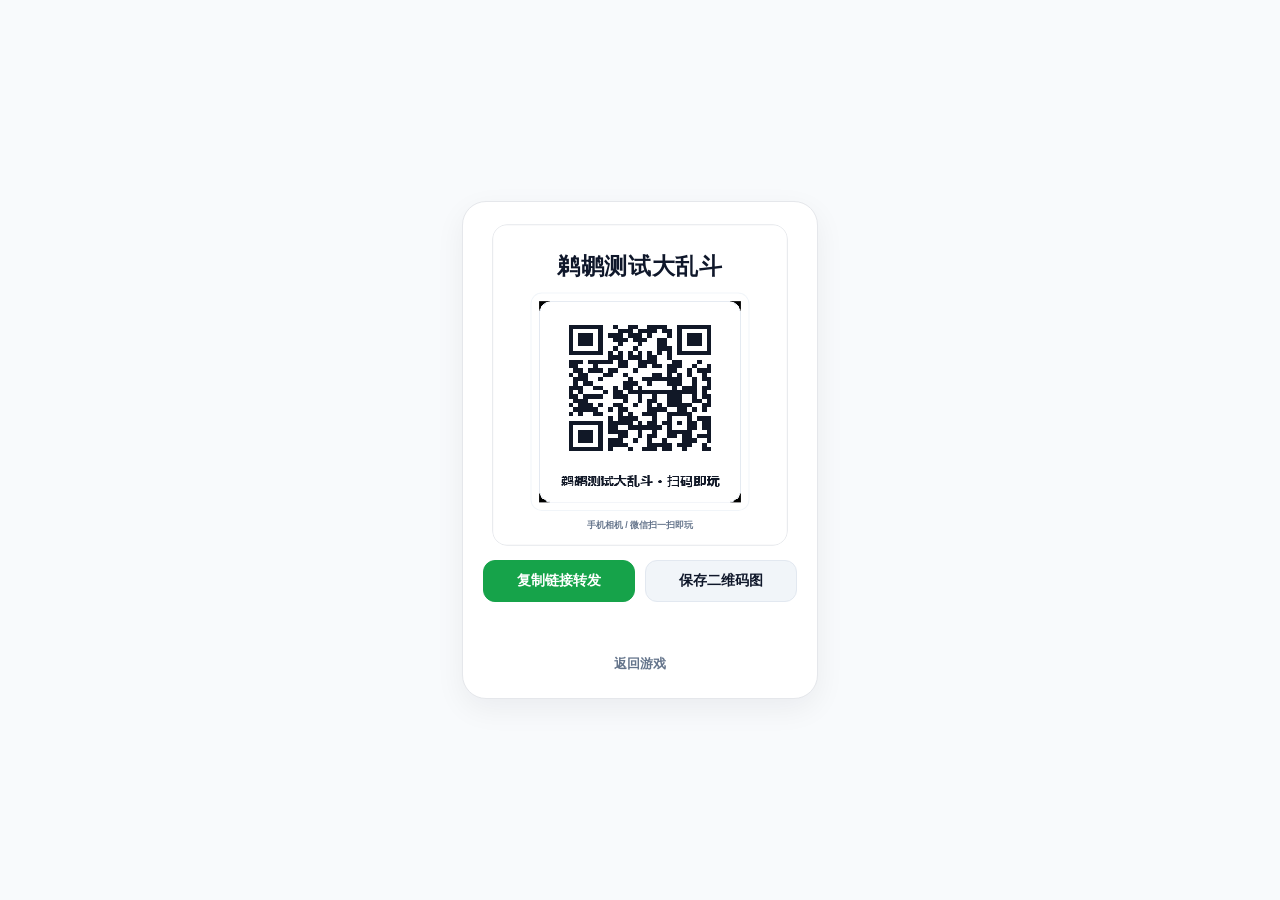
==== share.html @ 5e9de12d "feat(v5.6): 7 physical counterable bosses, concave difficulty curve, ultimate hyper dash, heal suppl" ====
<!DOCTYPE html>
<html lang="zh-CN">
<head>
  <meta charset="UTF-8" />
  <meta name="viewport" content="width=device-width, initial-scale=1.0" />
  <title>分享 · 鹈鹕测试大乱斗</title>
  <style>
    * { box-sizing: border-box; margin: 0; padding: 0; font-family: -apple-system, BlinkMacSystemFont, "PingFang SC", "Microsoft YaHei", sans-serif; }
    body {
      min-height: 100vh;
      background: #f8fafc;
      color: #0f172a;
      display: flex;
      align-items: center;
      justify-content: center;
      padding: 20px;
    }
    .panel {
      width: min(92vw, 356px);
      background: #ffffff;
      border: 1px solid #e5e7eb;
      border-radius: 24px;
      padding: 22px 20px 18px;
      box-shadow: 0 10px 30px rgba(15, 23, 42, 0.06);
      display: flex;
      flex-direction: column;
      align-items: center;
      gap: 14px;
    }
    .qr-card {
      width: 100%;
      max-width: 296px;
      border-radius: 16px;
      overflow: hidden;
      background: #ffffff;
    }
    .qr-card img {
      width: 100%;
      height: auto;
      display: block;
    }
    .btn-row {
      width: 100%;
      display: grid;
      grid-template-columns: 1fr 1fr;
      gap: 10px;
    }
    .btn {
      width: 100%;
      border: 1px solid #e2e8f0;
      border-radius: 12px;
      padding: 11px 10px;
      font-size: 14px;
      font-weight: 700;
      cursor: pointer;
      background: #ffffff;
      color: #0f172a;
      transition: background 0.15s ease, transform 0.08s ease;
    }
    .btn:active { transform: scale(0.98); }
    .btn-primary {
      background: #16a34a;
      border-color: #16a34a;
      color: #ffffff;
    }
    .btn-secondary {
      background: #f1f5f9;
      border-color: #e2e8f0;
      color: #0f172a;
    }
    .btn-back {
      background: transparent;
      border-color: transparent;
      color: #64748b;
      font-size: 13px;
      padding: 6px;
    }
    .tip {
      font-size: 12.5px;
      font-weight: 600;
      color: #16a34a;
      min-height: 18px;
      text-align: center;
    }
  </style>
</head>
<body>
  <div class="panel">
    <div class="qr-card">
      <img id="svgPosterImg" src="/assets/promo_card.svg?v=5.6" alt="鹈鹕测试大乱斗二维码" />
    </div>
    <div class="btn-row">
      <button class="btn btn-primary" id="copyLaunchBtn">复制链接转发</button>
      <button class="btn btn-secondary" id="dlPngBtn">保存二维码图</button>
    </div>
    <div class="tip" id="statusTip"></div>
    <button class="btn btn-back" id="returnGameBtn">返回游戏</button>
  </div>
  <script>
    const params = new URLSearchParams(location.search);
    const plat = params.get('plat') || '微信';
    const mode = params.get('mode') || 'hub';
    const dist = Number(params.get('dist') || 0);
    const shareUrl = 'https://nailong.openwaifu-agent.uk';
    const shareText = dist > 0
      ? `我在《鹈鹕测试大乱斗》单命跑了 ${dist}m！扫码即玩：${shareUrl}`
      : `《鹈鹕测试大乱斗》扫码即玩：${shareUrl}`;

    let actionCompleted = false;
    function markSharedDone() {
      actionCompleted = true;
      try {
        localStorage.setItem('pelican_share_verified_v1', JSON.stringify({
          plat,
          mode,
          ts: Date.now(),
          ok: true
        }));
      } catch (_) {}
      const retBtn = document.getElementById('returnGameBtn');
      retBtn.className = 'btn btn-primary';
      retBtn.textContent = mode === 'revive' ? '已分享 · 点击返回满血复活' : '返回游戏';
    }

    document.getElementById('copyLaunchBtn').addEventListener('click', () => {
      if (navigator.clipboard && navigator.clipboard.writeText) {
        navigator.clipboard.writeText(shareText).catch(() => {});
      }
      markSharedDone();
      document.getElementById('statusTip').style.color = '#16a34a';
      document.getElementById('statusTip').textContent = `链接已复制，发给${plat}好友即可`;
      if (plat === '微信') {
        try { window.location.href = 'weixin://'; } catch (_) {}
      } else if (plat === 'QQ') {
        window.open('https://connect.qq.com/widget/shareqq/index.html?url=' + encodeURIComponent(shareUrl) + '&title=' + encodeURIComponent('鹈鹕测试大乱斗'), '_blank');
      } else if (plat === '抖音') {
        window.open('https://www.douyin.com/', '_blank');
      }
    });

    document.getElementById('dlPngBtn').addEventListener('click', () => {
      const img = document.getElementById('svgPosterImg');
      const cv = document.createElement('canvas');
      cv.width = 880;
      cv.height = 960;
      const c = cv.getContext('2d');
      c.fillStyle = '#ffffff';
      c.fillRect(0, 0, 880, 960);
      c.drawImage(img, 0, 0, 880, 960);
      const a = document.createElement('a');
      a.download = '鹈鹕测试大乱斗_二维码.png';
      a.href = cv.toDataURL('image/png');
      a.click();
      markSharedDone();
      document.getElementById('statusTip').style.color = '#16a34a';
      document.getElementById('statusTip').textContent = '二维码图片已保存';
    });

    document.getElementById('returnGameBtn').addEventListener('click', () => {
      if (mode === 'revive' && !actionCompleted) {
        document.getElementById('statusTip').style.color = '#dc2626';
        document.getElementById('statusTip').textContent = '请先点击「复制链接转发」或「保存二维码图」';
        return;
      }
      if (window.opener && !window.opener.closed) {
        try { window.opener.focus(); } catch (_) {}
      }
      window.close();
    });
  </script>
</body>
</html>
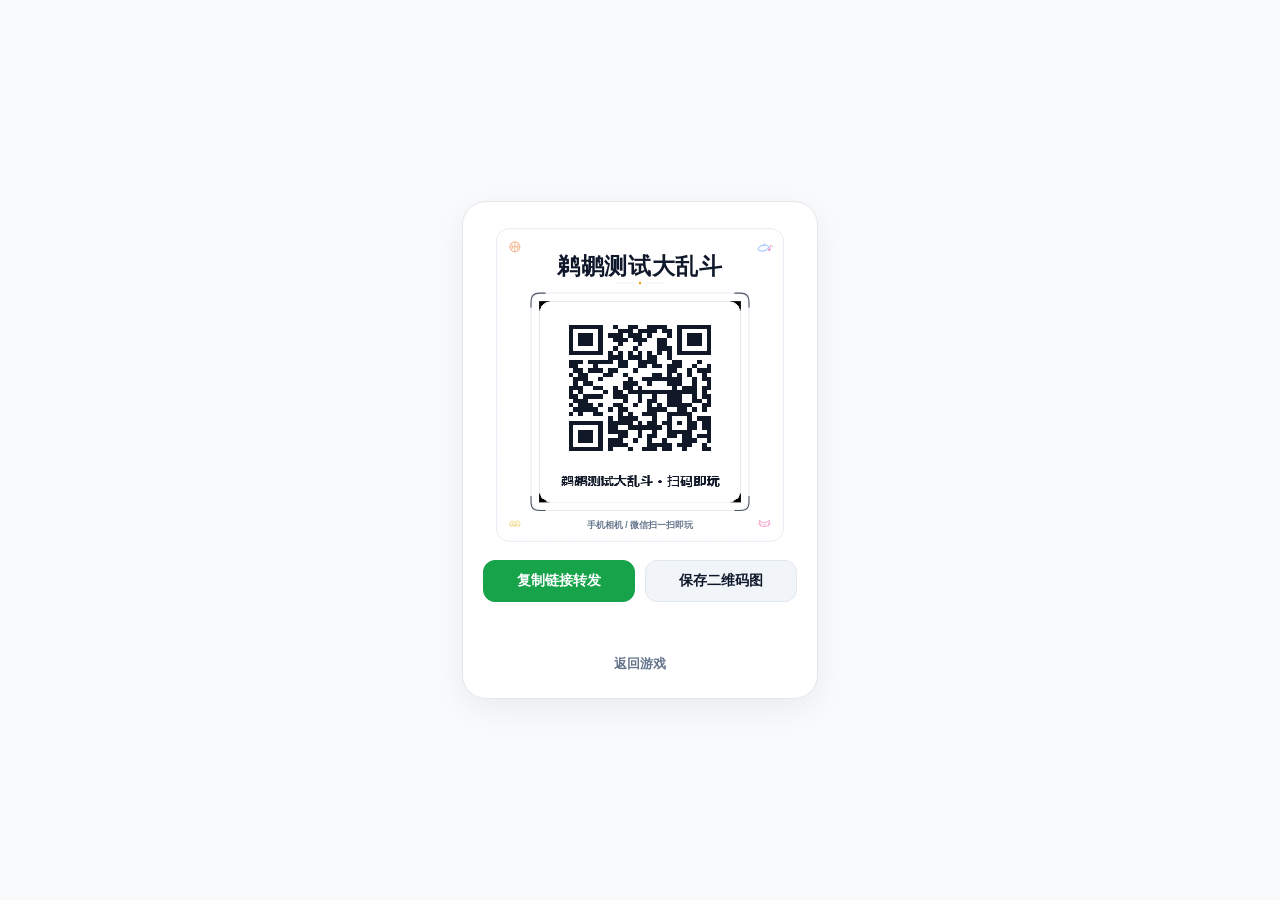
==== commit 353c421e: "style(share): add subtle non-emoji vector meme corner motifs & hairline frame to promo_card.svg" ====
--- a/share.html
+++ b/share.html
@@ -87,7 +87,7 @@
 <body>
   <div class="panel">
     <div class="qr-card">
-      <img id="svgPosterImg" src="/assets/promo_card.svg?v=5.6" alt="鹈鹕测试大乱斗二维码" />
+      <img id="svgPosterImg" src="/assets/promo_card.svg?v=5.7" alt="鹈鹕测试大乱斗二维码" />
     </div>
     <div class="btn-row">
       <button class="btn btn-primary" id="copyLaunchBtn">复制链接转发</button>
